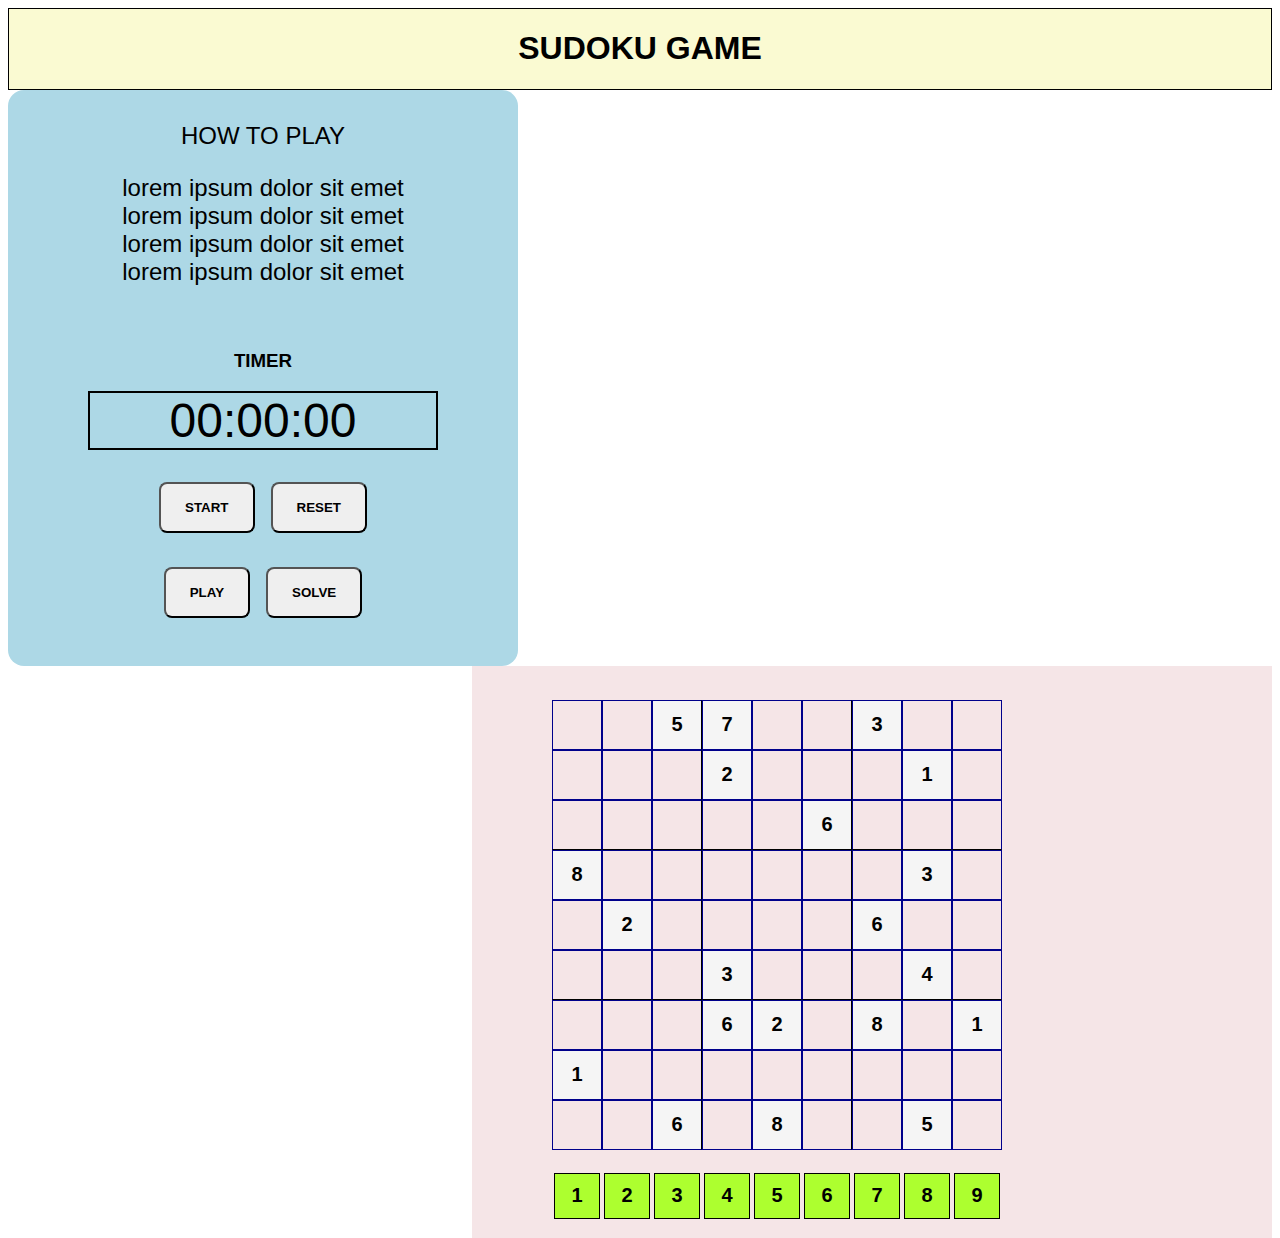
==== sudoku/sudoku.html @ fe5b62a2 "Add files via upload" ====
<html>
    <head>
        <meta charset="UTF-8">
        <meta name="viewport" content="width=device-width initial-scale=1.0 user-scalable=no">
        <title>Sudoku</title>
        
    </head>

    <body>
        <div class="head">
            <h1> SUDOKU GAME </h1>
        </div>
        
        
            <div class="watch" >
                <div class = "facts">
                    <center> <b>HOW TO PLAY</b> </center>
                    <p>
                        
                        lorem ipsum dolor sit emet<br>
                        lorem ipsum dolor sit emet<br>
                        lorem ipsum dolor sit emet<br>
                        lorem ipsum dolor sit emet<br>
                    </p>
                </div>
                <h3>TIMER</h3>
                <div class="time">
                    00:00:00
                </div>
                <div class="controls">
                    <button id="start">START</button>
                    <button id="reset">RESET</button>
                </div>
                <br>
                <div class = "oper">
                    <button type="button" id="setGame" onclick="setGame()" >PLAY</button>
                    <button type="button" id="answer" onclick="answer()" >SOLVE</button>
                </div>

        
            </div>
            <div class="game" >
                <div id="board" ></div><br>
                <div id="digits"></div>
            </div>
        
        
        <br>

        <!-- <div class="watch" >
            <button type="button" id="setGame" onclick="setGame()" >NEW GAME</button>
            <button type="button" id="answer" onclick="answer()" >ANSWER</button>
        </div> -->
        <br>

        <link rel="stylesheet" href="sudoku.css">
        <script src="app.js"></script>
        <script src="time.js"></script>
    </body>


</html>
---- sudoku/sudoku.css ----
body {
    font-family: Arial, Helvetica, sans-serif;
    text-align: center;
}

hr {
    width: 500px;
}

#errors {
    color: coral;
}

#board {
    width: 450px;
    height: 450px;
    
    margin: 2 auto;
    display: flex;
    flex-wrap: wrap;
}

.tile {
    width: 48px; 
    height: 48px;
    border: 0.5px solid darkblue;

    /* Text */
    font-size: 20px;
    font-weight: bold;
    display: flex;
    justify-content: center;
    align-items: center;
}

#digits {
    width: 450px;
    height: 50px;

    margin: 1 auto;
    display: flex;
    flex-wrap: wrap;
}

.number {
    width: 44px; 
    height: 44px;
    border: 0.5px solid black;
    margin: 2px;
    background-color: greenyellow;

    /* Text */
    font-size: 20px;
    font-weight: bold;
    display: flex;
    justify-content: center;
    align-items: center;
}

.number-selected {
    background-color: lightskyblue;
}

.tile-start {
    background-color: whitesmoke;
}

.horizontal-line {
    border-bottom: 1px solid black;
}

.vertical-line {
    border-right: 1px solid black;
}
.head {
    background-color: lightgoldenrodyellow;
     border: 0.5px solid black;
}
.watch {
	text-align: center;
    background-color: lightblue;
    float: left;
	
	/* width: 100%; */
	width: 350px;
	padding: 2rem 5rem 2rem 5rem;
    border-radius: 1rem;
}

.watch .facts {
	font-size: 1.5rem;
	font-weight: 10;
	margin-bottom: 4rem;
}

.time {
	font-size: 3rem;
	font-weight: 300;
	margin-bottom: 2rem;
    border: 2px solid black;
    /* text-align: center; */

}
.controls {
	display: flex;
	align-items: center;
	justify-content: center;
}

.controls button {
    margin: 0 0.5rem;
	padding: 1rem 1.5rem;
	border-radius: 0.5rem;
    font-weight: bolder;
}
.oper {
	display: flex;
	align-items: center;
	justify-content: center;
    padding: 1rem 1rem 1rem 1rem;
}
.oper button {
    margin: 0 0.5rem;
	padding: 1rem 1.5rem;
	border-radius: 0.5rem;
    font-weight: bolder;
}
.game {
	text-align: center;
    float: right;

	background-color: rgb(245, 229, 231);
	/* width: 100%; */
	width: 320px;
	/* margin: 1rem auto;    */
	padding: 2rem 25rem 1rem 5rem;
	
}
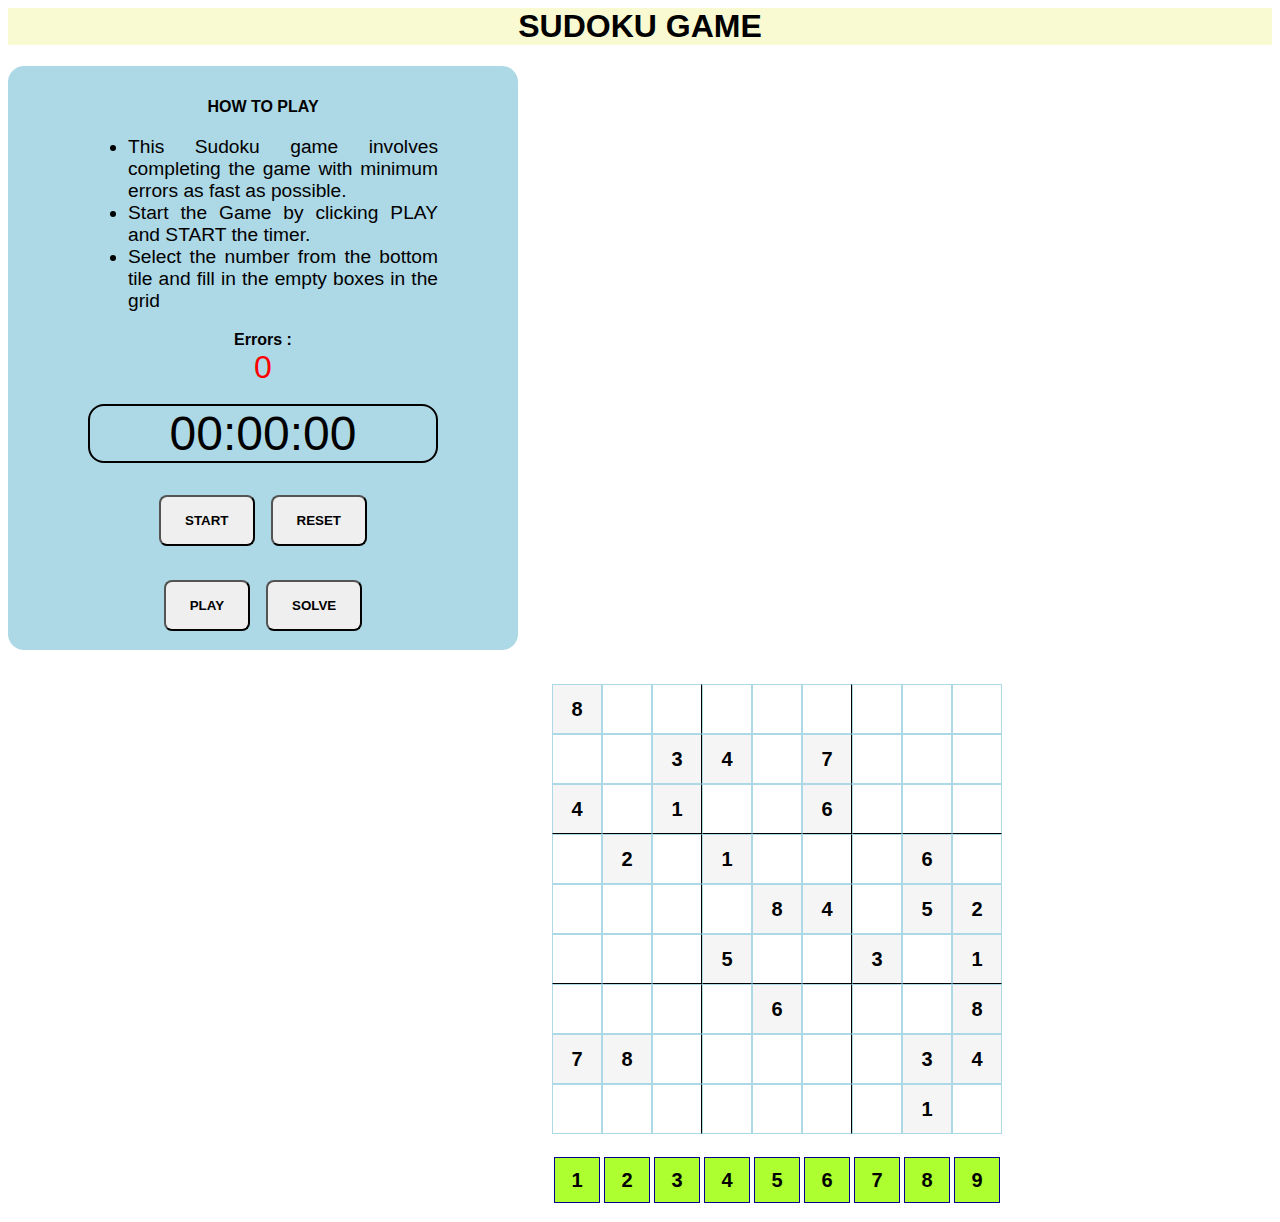
==== commit 11446cea: "Add files via upload" ====
--- a/sudoku/sudoku.html
+++ b/sudoku/sudoku.html
@@ -13,17 +13,16 @@
         
         
             <div class="watch" >
+                <b>HOW TO PLAY</b>
                 <div class = "facts">
-                    <center> <b>HOW TO PLAY</b> </center>
-                    <p>
-                        
-                        lorem ipsum dolor sit emet<br>
-                        lorem ipsum dolor sit emet<br>
-                        lorem ipsum dolor sit emet<br>
-                        lorem ipsum dolor sit emet<br>
-                    </p>
+                        <ul>
+                            <li>This Sudoku game involves completing the game with minimum errors as fast as possible.</li>
+                            <li>Start the Game by clicking PLAY and START the timer.</li>
+                            <li>Select the number from the bottom tile and fill in the empty boxes in the grid</li>
+                          </ul>
                 </div>
-                <h3>TIMER</h3>
+                <b>Errors : </b><div id ="error">0</div><br>
+
                 <div class="time">
                     00:00:00
                 </div>
--- a/sudoku/sudoku.css
+++ b/sudoku/sudoku.css
@@ -7,8 +7,11 @@
     width: 500px;
 }
 
-#errors {
-    color: coral;
+#error {
+    /* border: 1px solid black; */
+    text-align: center ;
+    font-size: 2rem;
+    color: red;
 }
 
 #board {
@@ -23,7 +26,7 @@
 .tile {
     width: 48px; 
     height: 48px;
-    border: 0.5px solid darkblue;
+    border: 0.5px solid lightblue;
 
     /* Text */
     font-size: 20px;
@@ -45,7 +48,7 @@
 .number {
     width: 44px; 
     height: 44px;
-    border: 0.5px solid black;
+    border: 1px solid darkblue;
     margin: 2px;
     background-color: greenyellow;
 
@@ -74,7 +77,6 @@
 }
 .head {
     background-color: lightgoldenrodyellow;
-     border: 0.5px solid black;
 }
 .watch {
 	text-align: center;
@@ -83,14 +85,17 @@
 	
 	/* width: 100%; */
 	width: 350px;
+    height: 520px;
 	padding: 2rem 5rem 2rem 5rem;
     border-radius: 1rem;
 }
 
-.watch .facts {
-	font-size: 1.5rem;
-	font-weight: 10;
-	margin-bottom: 4rem;
+.facts {
+    text-align: justify;
+    
+	font-size: 1.2rem;
+	font-weight: 20;
+	margin-bottom: 1rem;
 }
 
 .time {
@@ -98,7 +103,7 @@
 	font-weight: 300;
 	margin-bottom: 2rem;
     border: 2px solid black;
-    /* text-align: center; */
+    border-radius: 1rem;
 
 }
 .controls {
@@ -129,7 +134,7 @@
 	text-align: center;
     float: right;
 
-	background-color: rgb(245, 229, 231);
+	/* background-color: rgb(245, 229, 231); */
 	/* width: 100%; */
 	width: 320px;
 	/* margin: 1rem auto;    */
